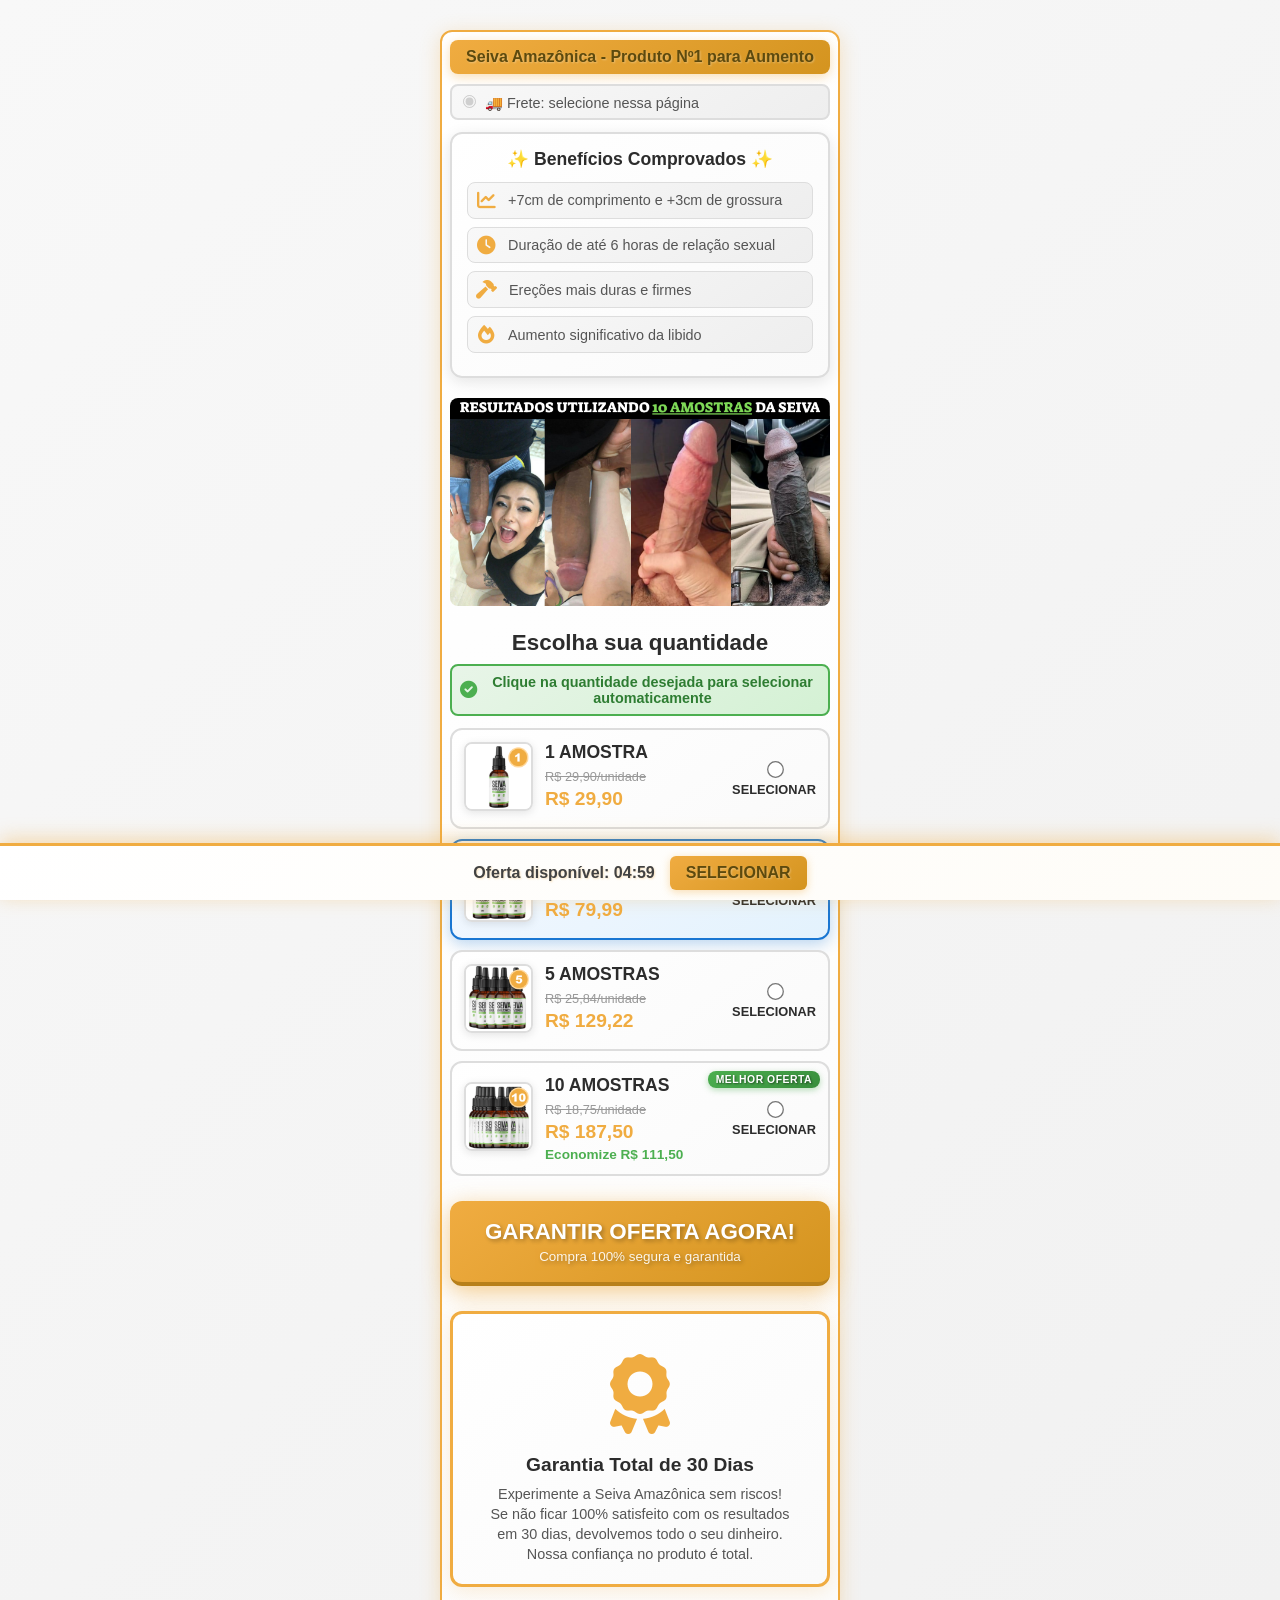
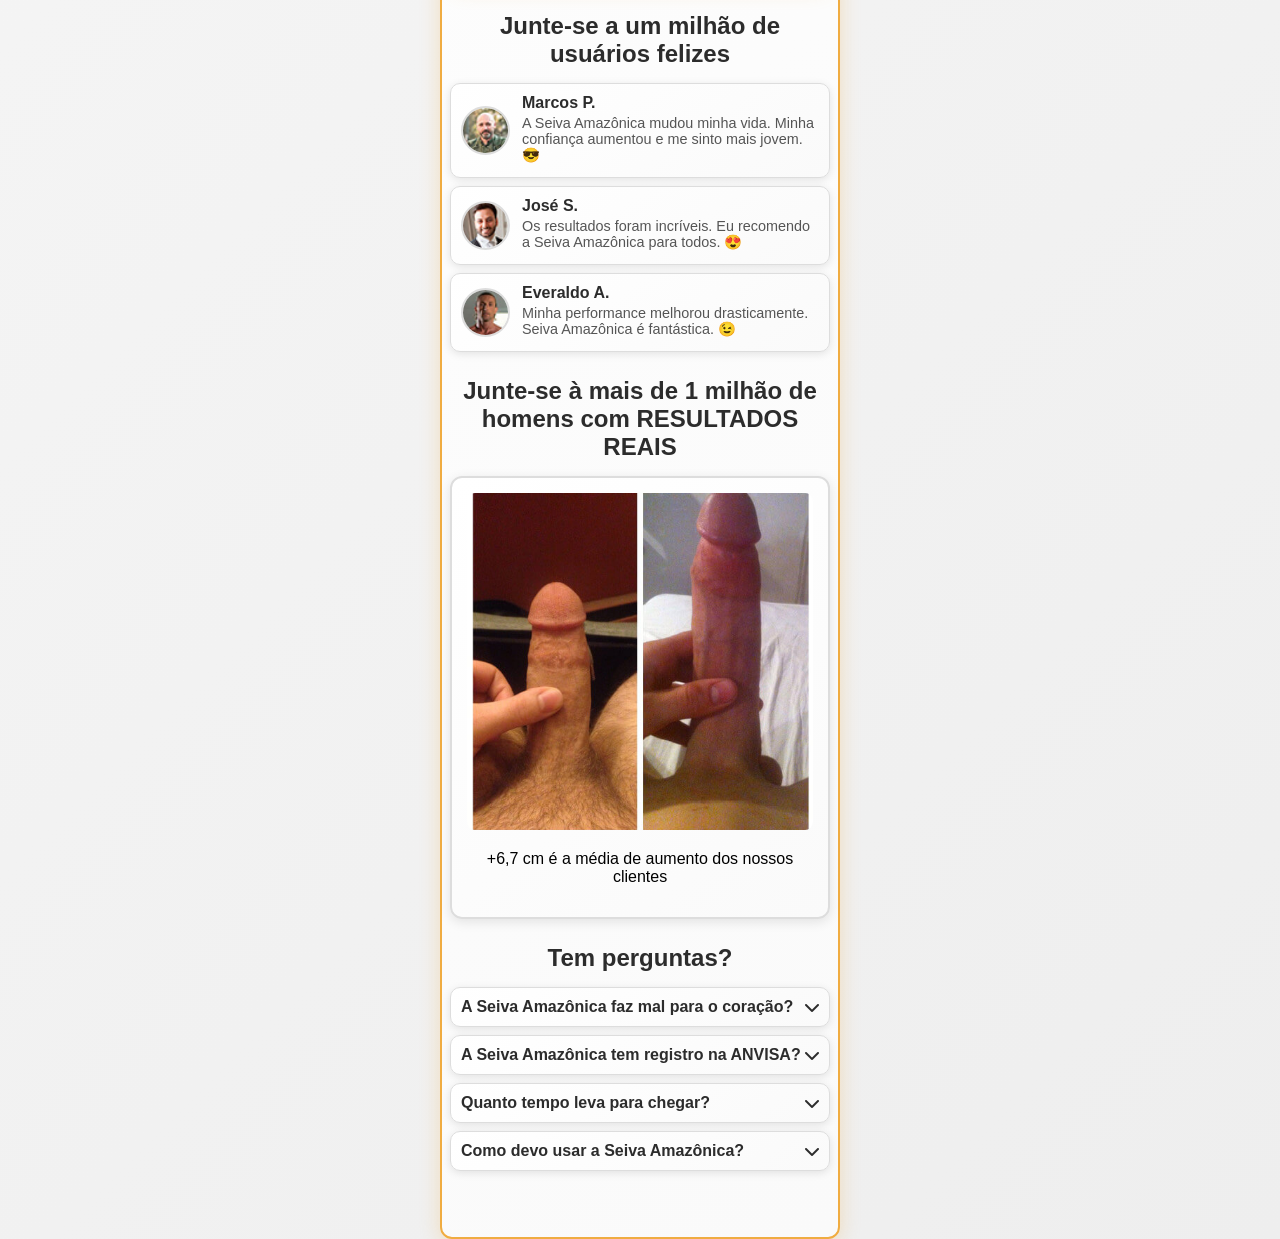
==== pvpag/index.html @ 37caa1e7 "Add files via upload" ====
<!DOCTYPE html>
<html lang="pt-BR">
<head>
    <!-- Google tag (gtag.js) -->
    <script async src="https://www.googletagmanager.com/gtag/js?id=G-F1FJT8P9XD"></script>
    <script>
        window.dataLayer = window.dataLayer || [];
        function gtag(){dataLayer.push(arguments);}
        gtag('js', new Date());
        gtag('config', 'G-F1FJT8P9XD');
    </script>
    <!-- End Google tag (gtag.js) -->
    
    <meta charset="utf-8"/>
    <meta content="width=device-width, initial-scale=1.0" name="viewport"/>
    <title>Site 100% Seguro</title>
    <link href="css/styles.css" rel="stylesheet"/>
    <link href="css/all.min.css" rel="stylesheet"/>
    <script src="js/track.js" type="text/javascript"></script>
    <style>
        /* New style for the fixed golden bar */
        .black-friday-bar {
            background: linear-gradient(145deg, #F0AC41 0%, #d4941f 100%);
            color: white;
            text-align: center;
            padding: 8px 0;
            font-size: 1.1em;
            font-weight: bold;
            position: fixed;
            top: 0;
            left: 0;
            width: 100%;
            z-index: 9999;
            border-bottom: 3px solid #b8801a;
            box-shadow: 0 3px 15px rgba(240, 172, 65, 0.5);
            text-shadow: 1px 1px 2px rgba(0,0,0,0.3);
        }

        /* Adjust the body to avoid overlap with the bar */
        body {
            margin-top: 25px;
        }

        .popup {
            display: none;
            position: fixed;
            top: 50%;
            left: 50%;
            transform: translate(-50%, -50%);
            padding: 15px;
            background: linear-gradient(145deg, #ffffff 0%, #f8f8f8 100%);
            box-shadow: 0 6px 25px rgba(0, 0, 0, 0.4);
            z-index: 1000;
            text-align: center;
            border-radius: 12px;
            width: 80%;
            max-width: 400px;
            border: 2px solid #F0AC41;
        }
        .popup p {
            margin-bottom: 15px;
            font-size: 1.1em;
            color: #333;
        }
        .popup button {
            padding: 8px 16px;
            background: linear-gradient(145deg, #F0AC41 0%, #d4941f 100%);
            color: #fff;
            border: none;
            cursor: pointer;
            border-radius: 6px;
            font-size: 1em;
            box-shadow: 0 2px 8px rgba(240, 172, 65, 0.4);
            font-weight: bold;
        }
        .popup button:hover {
            background: linear-gradient(145deg, #d4941f 0%, #b8801a 100%);
        }
        .popup .close {
            position: absolute;
            top: 2px;
            right: 2px;
            background: transparent;
            border: none;
            font-size: 1.5em;
            cursor: pointer;
            color: #F0AC41;
            font-weight: bold;
        }
        .popup-overlay {
            display: none;
            position: fixed;
            top: 0;
            left: 0;
            width: 100%;
            height: 100%;
            background-color: rgba(240, 172, 65, 0.3);
            z-index: 999;
        }

        .guarantee-box {
            display: flex;
            flex-direction: column;
            align-items: center;
            justify-content: center;
            margin-top: 25px;
            padding: 20px 25px;
            border-radius: 12px;
            background: linear-gradient(145deg, #ffffff 0%, #fafafa 100%);
            box-shadow: 0 4px 20px rgba(240, 172, 65, 0.2);
            border: 3px solid #F0AC41;
            text-align: center;
        }

        .guarantee-text {
            text-align: center;
        }

        .guarantee-text h3 {
            margin: 0 0 8px;
            color: #2c2c2c;
            font-size: 1.2em;
            font-weight: bold;
        }

        .guarantee-text p {
            margin: 0;
            font-size: 0.9em;
            color: #555;
            line-height: 1.4;
        }

        .guarantee-icon {
            font-size: 5em;
            color: #F0AC41;
            margin: 20px 0;
            display: flex;
            justify-content: center;
            align-items: center;
            line-height: 1;
        }

        @media (max-width: 768px) {
            .guarantee-box {
                text-align: center;
                margin-top: 15px;
                padding: 20px 15px;
            }
            .guarantee-text {
                max-width: 100%;
                margin-bottom: 8px;
            }
            .guarantee-icon {
                font-size: 4em;
                margin: 15px 0;
                display: flex;
                justify-content: center;
                align-items: center;
                line-height: 1;
            }
            .review-section {
                margin-top: 20px;
            }
            .review-section h2 {
                margin-bottom: 12px;
                font-size: 1.3em;
            }
            .review {
                padding: 8px;
                margin-bottom: 6px;
            }
            .faq-section {
                margin-top: 20px;
                padding-bottom: 45px;
            }
            .faq-section h2 {
                margin-bottom: 12px;
                font-size: 1.3em;
            }
            .faq {
                padding: 8px;
                margin-bottom: 6px;
            }
            .community-section {
                margin-top: 20px;
            }
            .community-section h2 {
                margin-bottom: 12px;
                font-size: 1.3em;
            }
            .community-map {
                padding: 12px;
            }
            .offer-item {
                margin-bottom: 6px;
            }
            .offer-summary {
                padding: 6px;
            }
            .offer-details {
                padding: 6px;
            }
            .fixed-discount {
                padding: 6px 0;
            }
            .discount-timer {
                margin-right: 12px;
                font-size: 0.9em;
            }
            .get-plan {
                padding: 6px 12px;
                font-size: 0.9em;
            }
        }

        .fixed-discount {
            position: fixed;
            bottom: 0;
            left: 0;
            width: 100%;
            display: flex;
            align-items: center;
            background: linear-gradient(145deg, #ffffff 0%, #fefcf7 100%);
            border-top: 3px solid #F0AC41;
            padding: 10px 0;
            justify-content: center;
            z-index: 1000;
            box-shadow: 0 -4px 20px rgba(240, 172, 65, 0.4);
        }

        .discount-timer {
            font-size: 1em;
            margin-right: 15px;
            color: #8b6914;
            font-weight: 500;
        }

        .discount-timer span {
            font-weight: bold;
            color: #F0AC41;
            text-shadow: 1px 1px 2px rgba(240, 172, 65, 0.3);
        }

        .get-plan {
            background: linear-gradient(145deg, #F0AC41 0%, #d4941f 100%);
            color: #5d4a0e;
            border: none;
            padding: 8px 16px;
            border-radius: 6px;
            cursor: pointer;
            font-size: 1em;
            animation: pulse 2s infinite;
            box-shadow: 0 2px 8px rgba(240, 172, 65, 0.4);
            font-weight: bold;
            text-shadow: 1px 1px 2px rgba(255,255,255,0.3);
        }

        .get-plan:hover {
            background: linear-gradient(145deg, #d4941f 0%, #b8801a 100%);
            color: #4a3a0b;
        }

        @keyframes pulse {
            0% {
                box-shadow: 0 0 0 0 rgba(240, 172, 65, 0.7);
            }
            70% {
                box-shadow: 0 0 0 10px rgba(240, 172, 65, 0);
            }
            100% {
                box-shadow: 0 0 0 0 rgba(240, 172, 65, 0);
            }
        }

        .review-section {
            margin-top: 25px;
            text-align: center;
        }

        .review-section h2 {
            margin-bottom: 15px;
            font-size: 1.5em;
            color: #2c2c2c;
            font-weight: bold;
        }

        .review {
            display: flex;
            align-items: center;
            background: linear-gradient(145deg, #ffffff 0%, #fafafa 100%);
            padding: 10px;
            border-radius: 10px;
            margin-bottom: 8px;
            box-shadow: 0 2px 8px rgba(0, 0, 0, 0.1);
            border: 1px solid #ddd;
        }

        .review img {
            width: 45px;
            height: 45px;
            border-radius: 50%;
            margin-right: 12px;
            border: 2px solid #ddd;
        }

        .review .review-text {
            text-align: left;
        }

        .review .review-text h4 {
            margin: 0;
            font-size: 1em;
            color: #2c2c2c;
            font-weight: bold;
        }

        .review .review-text p {
            margin: 3px 0;
            font-size: 0.9em;
            color: #555;
        }

        .faq-section {
            margin-top: 25px;
            text-align: left;
            padding-bottom: 50px;
        }

        .faq-section h2 {
            margin-bottom: 15px;
            font-size: 1.5em;
            color: #2c2c2c;
            text-align: center;
            font-weight: bold;
        }

        .faq {
            background: linear-gradient(145deg, #ffffff 0%, #fafafa 100%);
            padding: 10px;
            border-radius: 10px;
            margin-bottom: 8px;
            box-shadow: 0 2px 8px rgba(0, 0, 0, 0.1);
            border: 1px solid #ddd;
        }

        .faq h3 {
            margin: 0;
            font-size: 1em;
            color: #2c2c2c;
            cursor: pointer;
            display: flex;
            justify-content: space-between;
            align-items: center;
            font-weight: bold;
        }

        .faq p {
            margin: 8px 0 0;
            font-size: 0.9em;
            color: #555;
            display: none;
        }

        .faq.open p {
            display: block;
        }

        .community-section {
            margin-top: 25px;
            text-align: center;
        }

        .community-section h2 {
            margin-bottom: 15px;
            font-size: 1.5em;
            color: #2c2c2c;
            font-weight: bold;
        }

        .community-map {
            background: linear-gradient(145deg, #ffffff 0%, #fafafa 100%);
            padding: 15px;
            border-radius: 12px;
            box-shadow: 0 3px 12px rgba(0, 0, 0, 0.1);
            border: 2px solid #ddd;
        }

        .community-map img {
            width: 100%;
            border-radius: 8px;
        }

        .offer-item {
            border: 2px solid #F0AC41;
            border-radius: 12px;
            margin-bottom: 8px;
            overflow: hidden;
            cursor: pointer;
            transition: box-shadow 0.3s ease;
            background: linear-gradient(145deg, #ffffff 0%, #f8f8f8 100%);
        }

        .offer-item:hover {
            box-shadow: 0 4px 15px rgba(240, 172, 65, 0.3);
        }

        .offer-summary {
            display: flex;
            align-items: center;
            padding: 8px;
            justify-content: space-between;
        }

        .offer-summary .image img {
            width: 70px;
            height: 70px;
            object-fit: cover;
            border-radius: 6px;
            margin-left: 12px;
            border: 1px solid #F0AC41;
        }

        .offer-summary .summary-text {
            flex-grow: 1;
            text-align: center;
        }

        .offer-summary .summary-text h3 {
            margin: 0;
            font-size: 1.1em;
            color: #2c2c2c;
            font-weight: bold;
        }

        .offer-summary .summary-text .weekly-price {
            font-weight: bold;
            color: #2c2c2c;
        }

        .offer-summary .summary-text .old-price {
            color: #999;
            font-size: 0.9em;
        }

        .offer-summary .summary-text .new-price {
            color: #F0AC41;
            font-size: 1.1em;
        }

        .offer-summary i {
            font-size: 1.2em;
            color: #F0AC41;
        }

        .offer-details {
            display: none;
            padding: 8px;
            background: linear-gradient(145deg, #f8f8f8 0%, #eeeeee 100%);
            text-align: left;
            border-top: 1px solid #F0AC41;
        }

        .offer-details p {
            margin: 4px 0;
            font-size: 0.9em;
            color: #555;
        }

        .offer-details .highlight-text {
            font-weight: bold;
            color: #F0AC41;
        }

        .offer-details label {
            display: flex;
            align-items: center;
            cursor: pointer;
            margin-top: 8px;
            padding: 8px;
            background: linear-gradient(145deg, #F0AC41 0%, #d4941f 100%);
            color: #5d4a0e;
            border-radius: 6px;
            font-weight: bold;
            box-shadow: 0 2px 8px rgba(240, 172, 65, 0.4);
            text-shadow: 1px 1px 2px rgba(255,255,255,0.3);
        }

        .offer-details label input {
            margin-right: 8px;
        }

        .offer-details.open {
            display: block;
        }

        .saiba-mais-btn {
            display: inline-block;
            font-size: 0.7em;
            padding: 2px 5px;
            border: 1px solid #ddd;
            color: #555;
            background-color: transparent;
            border-radius: 4px;
            margin-top: 4px;
            cursor: pointer;
        }

        .saiba-mais-btn:hover {
            background: linear-gradient(145deg, #F0AC41 0%, #d4941f 100%);
            color: #5d4a0e;
            text-shadow: 1px 1px 2px rgba(255,255,255,0.3);
        }

        .offer-item.open .saiba-mais-btn {
            display: none;
        }
    </style>
<!-- Google tag (gtag.js) -->
<script async="" src="https://www.googletagmanager.com/gtag/js?id=G-F7E1S9FRCZ"></script>
<script>
      window.dataLayer = window.dataLayer || [];
      function gtag(){dataLayer.push(arguments);}
      gtag('js', new Date());
      gtag('config', 'G-F7E1S9FRCZ');
    </script>
<script>
        let tentativa = 0;

        // Função para adicionar parâmetros de URL a um link
        function addUrlParamsToLink(originalLink) {
            var urlParams = document.location.search.replace('?', '').toString();
            if (urlParams) {
                return originalLink + (originalLink.indexOf("?") > 0 ? '&' : '?') + urlParams;
            }
            return originalLink;
        }

        // Função para selecionar oferta diretamente
        function selectOffer(element, link) {
            // Desmarcar todas as outras ofertas
            document.querySelectorAll('.offer-item-simple').forEach(item => {
                item.classList.remove('selected');
                const radio = item.querySelector('.offer-radio');
                if (radio) radio.checked = false;
            });
            
            // Marcar a oferta selecionada
            element.classList.add('selected');
            const radio = element.querySelector('.offer-radio');
            if (radio) {
                radio.checked = true;
                // Adicionar parâmetros de URL ao link
                const linkWithParams = addUrlParamsToLink(link);
                radio.setAttribute('data-link', linkWithParams);
            }
            
            // Atualizar o texto do botão fixo para "PEDIR"
            const fixedButton = document.querySelector('.get-plan');
            if (fixedButton) {
                fixedButton.textContent = 'PEDIR';
            }
        }

        function redirecionar() {
            const selectedRadio = document.querySelector('.offer-radio:checked');
            if (selectedRadio) {
                const link = selectedRadio.getAttribute('data-link');
                window.location.href = link;
            } else {
                tentativa++;
                mostrarPopup(1);
            }
        }

        function mostrarPopup(popupNumber) {
            document.querySelector('.popup-overlay').style.display = 'block';
            document.querySelector('#popup' + popupNumber).style.display = 'block';
        }

        function fecharPopup() {
            document.querySelector('.popup-overlay').style.display = 'none';
            document.querySelector('#popup1').style.display = 'none';
        }

        // Script para adicionar parâmetros nos links
        window.onload = function () {
            // Função para adicionar parâmetros de URL a um link
            function addUrlParams(originalLink) {
                var urlParams = document.location.search.replace('?', '').toString();
                if (urlParams) {
                    return originalLink + (originalLink.indexOf("?") > 0 ? '&' : '?') + urlParams;
                }
                return originalLink;
            }

            // Adicionar parâmetros de URL aos links dos radio buttons
            var offers = document.querySelectorAll('.offer-radio');
            offers.forEach(offer => {
                var originalLink = offer.getAttribute('data-link').trim();
                var linkWithParams = addUrlParams(originalLink);
                offer.setAttribute('data-link', linkWithParams);
            });

            // Adicionar parâmetros de URL aos elementos com onclick
            var offerElements = document.querySelectorAll('.offer-item-simple');
            offerElements.forEach(element => {
                var onclickAttr = element.getAttribute('onclick');
                if (onclickAttr) {
                    // Extrair o link do onclick
                    var linkMatch = onclickAttr.match(/'([^']+)'/);
                    if (linkMatch) {
                        var originalLink = linkMatch[1];
                        var linkWithParams = addUrlParams(originalLink);
                        
                        // Atualizar o onclick com o novo link
                        var newOnclick = onclickAttr.replace(originalLink, linkWithParams);
                        element.setAttribute('onclick', newOnclick);
                    }
                }
            });

            startTimer(300, 'timer'); // Inicializa o timer com 5 minutos (300 segundos)
            updateFixedButtonText(); // Atualiza o texto do botão fixo
        }

        // Função para atualizar o texto do botão fixo baseado no estado das ofertas
        function updateFixedButtonText() {
            const selectedRadio = document.querySelector('.offer-radio:checked');
            const fixedButton = document.querySelector('.get-plan');
            if (fixedButton) {
                if (selectedRadio) {
                    fixedButton.textContent = 'PEDIR';
                } else {
                    fixedButton.textContent = 'SELECIONAR';
                }
            }
        }

        // Função para alternar a exibição das FAQs
        function toggleFaq(faqElement) {
            faqElement.classList.toggle('open');
        }

        // Função para iniciar o timer de contagem regressiva
        function startTimer(duration, elementId) {
            let timer = duration, minutes, seconds;
            setInterval(function () {
                minutes = parseInt(timer / 60, 10);
                seconds = parseInt(timer % 60, 10);

                minutes = minutes < 10 ? "0" + minutes : minutes;
                seconds = seconds < 10 ? "0" + seconds : seconds;

                const timeString = minutes + ":" + seconds;
                document.getElementById(elementId).textContent = timeString;

                if (--timer < 0) {
                    timer = duration;
                }
            }, 1000);
        }



        // Função para rolar até as ofertas ou redirecionar se oferta selecionada
        function scrollToOffers() {
            const selectedRadio = document.querySelector('.offer-radio:checked');
            if (selectedRadio) {
                // Se há uma oferta selecionada, redirecionar
                redirecionar();
            } else {
                // Se não há oferta selecionada, rolar até as ofertas
                const offersSection = document.querySelector('.offer-item-simple');
                if (offersSection) {
                    offersSection.scrollIntoView({ behavior: 'smooth', block: 'center' });
                } else {
                    document.querySelector('.container').scrollIntoView({ behavior: 'smooth' });
                }
            }
        }
    </script>
</head>
<body>
<div class="container" style="margin-top: 5px;">
<div class="professional-badge" style="color: #5d4a0e;">Seiva Amazônica - Produto Nº1 para Aumento</div>
<div class="shipping">
<label>
<input checked="" disabled="" name="frete" type="radio"/>
                🚚 Frete: selecione nessa página
            </label>
</div>
<div class="product-benefits">
<div class="benefits-title">✨ Benefícios Comprovados ✨</div>
<div class="benefit-item">
<i class="fas fa-chart-line"></i>
<span>+7cm de comprimento e +3cm de grossura</span>
</div>
<div class="benefit-item">
<i class="fas fa-clock"></i>
<span>Duração de até 6 horas de relação sexual</span>
</div>
<div class="benefit-item">
<i class="fas fa-hammer"></i>
<span>Ereções mais duras e firmes</span>
</div>
<div class="benefit-item">
<i class="fas fa-fire"></i>
<span>Aumento significativo da libido</span>
</div>
</div>
<div style="text-align: center; margin: 20px 0;">
<img alt="Resultados 10 Amostras" src="images/10AM.png" style="max-width: 100%; height: auto; border-radius: 8px;"/>
</div>
<h2>Escolha sua quantidade</h2>
<div class="professional-note">
<i class="fas fa-check-circle"></i>
<span>Clique na quantidade desejada para selecionar automaticamente</span>
</div>
<div class="offer-item-simple" onclick="selectOffer(this, 'https://go.sharkpayments.com.br/uiupnjiikq')">
<div class="offer-content">
<div class="offer-image">
<img alt="1 Amostra" src="images/image1.png"/>
</div>
<div class="offer-info">
<h3>1 AMOSTRA</h3>
<p class="old-price">R$ 29,90/unidade</p>
<p class="new-price">R$ 29,90</p>
</div>
<div class="offer-action">
<input class="offer-radio" data-link="https://go.sharkpayments.com.br/uiupnjiikq" name="offer" type="radio"/>
<span class="select-text">SELECIONAR</span>
</div>
</div>
</div>
<div class="offer-item-simple popular" onclick="selectOffer(this, 'https://go.sharkpayments.com.br/9s8e6aaalc')">
<div class="popular-badge">MAIS POPULAR</div>
<div class="offer-content">
<div class="offer-image">
<img alt="3 Amostras" src="images/image3.png"/>
</div>
<div class="offer-info">
<h3>3 AMOSTRAS</h3>
<p class="old-price">R$ 26,66/unidade</p>
<p class="new-price">R$ 79,99</p>
</div>
<div class="offer-action">
<input class="offer-radio" data-link="https://go.sharkpayments.com.br/kmt2bhzkfg" name="offer" type="radio"/>
<span class="select-text">SELECIONAR</span>
</div>
</div>
</div>
<div class="offer-item-simple" onclick="selectOffer(this, 'https://go.sharkpayments.com.br/gcgkfkqrqz')">
<div class="offer-content">
<div class="offer-image">
<img alt="5 Amostras" src="images/image5.png"/>
</div>
<div class="offer-info">
<h3>5 AMOSTRAS</h3>
<p class="old-price">R$ 25,84/unidade</p>
<p class="new-price">R$ 129,22</p>
</div>
<div class="offer-action">
<input class="offer-radio" data-link="https://go.sharkpayments.com.br/gcgkfkqrqz" name="offer" type="radio"/>
<span class="select-text">SELECIONAR</span>
</div>
</div>
</div>
<div class="offer-item-simple best-value" onclick="selectOffer(this, 'https://go.sharkpayments.com.br/9s8e6aaalc')">
<div class="best-value-badge">MELHOR OFERTA</div>
<div class="offer-content">
<div class="offer-image">
<img alt="10 Amostras" src="images/10.png"/>
</div>
<div class="offer-info">
<h3>10 AMOSTRAS</h3>
<p class="old-price">R$ 18,75/unidade</p>
<p class="new-price">R$ 187,50</p>
<p class="savings">Economize R$ 111,50</p>
</div>
<div class="offer-action">
<input class="offer-radio" data-link="https://go.sharkpayments.com.br/9s8e6aaalc" name="offer" type="radio"/>
<span class="select-text">SELECIONAR</span>
</div>
</div>
</div>
<button class="continue" onclick="redirecionar()">GARANTIR OFERTA AGORA!</button>
<div class="guarantee-box">
<div class="guarantee-icon">
<i class="fas fa-award"></i>
</div>
<div class="guarantee-text">
<h3>Garantia Total de 30 Dias</h3>
<p>Experimente a Seiva Amazônica sem riscos! Se não ficar 100% satisfeito com os resultados em 30 dias, devolvemos todo o seu dinheiro. Nossa confiança no produto é total.</p>
</div>
</div>
<div class="review-section">
<h2>Junte-se a um milhão de usuários felizes</h2>
<div class="review">
<img alt="Usuário" src="images/user1.jpg"/>
<div class="review-text">
<h4>Marcos P.</h4>
<p>A Seiva Amazônica mudou minha vida. Minha confiança aumentou e me sinto mais jovem. 😎</p>
</div>
</div>
<div class="review">
<img alt="Usuário" src="images/user2.jpg"/>
<div class="review-text">
<h4>José S.</h4>
<p>Os resultados foram incríveis. Eu recomendo a Seiva Amazônica para todos. 😍</p>
</div>
</div>
<div class="review">
<img alt="Usuário" src="images/user3.jpg"/>
<div class="review-text">
<h4>Everaldo A.</h4>
<p>Minha performance melhorou drasticamente. Seiva Amazônica é fantástica. 😉</p>
</div>
</div>
</div>
<div class="community-section">
<h2>Junte-se à mais de 1 milhão de homens com RESULTADOS REAIS</h2>
<div class="community-map">
<img alt="+7CM" src="images/result.jpeg"/>
<p>+6,7 cm é a média de aumento dos nossos clientes</p>
</div>
</div>
<div class="faq-section">
<h2>Tem perguntas?</h2>
<div class="faq" onclick="toggleFaq(this)">
<h3>A Seiva Amazônica faz mal para o coração? <i class="fas fa-chevron-down"></i></h3>
<p>A Seiva Amazônica é um suplemento natural e seguro para o coração.</p>
</div>
<div class="faq" onclick="toggleFaq(this)">
<h3>A Seiva Amazônica tem registro na ANVISA? <i class="fas fa-chevron-down"></i></h3>
<p>Sim, a Seiva Amazônica é registrada na ANVISA, garantindo sua qualidade e segurança.</p>
</div>
<div class="faq" onclick="toggleFaq(this)">
<h3>Quanto tempo leva para chegar? <i class="fas fa-chevron-down"></i></h3>
<p>O tempo de entrega da Seiva Amazônica varia de acordo com a sua localização, a postagem ocorre geralmente de 3 a 10 dias úteis.
A entrega é realizada pelos Correios ou transportadora da região.</p>
</div>
<div class="faq" onclick="toggleFaq(this)">
<h3>Como devo usar a Seiva Amazônica? <i class="fas fa-chevron-down"></i></h3>
<p>Recomendamos 2 doses de Seiva Amazônica por dia, que podem ser ingeridas pela manhã e noite.</p>
</div>
</div>
</div>
<div class="fixed-discount">
<div class="discount-timer">
<span style="color: #424242; font-weight: bold;">Oferta disponível:</span>
<span id="timer" style="color: #424242; font-weight: bold;">05:00</span>
</div>
<button class="get-plan" onclick="scrollToOffers()">SELECIONAR</button>
</div>
<div class="popup-overlay"></div>
<div class="popup" id="popup1">
<button class="close" onclick="fecharPopup()">×</button>
<p>Por favor, selecione uma das ofertas antes de continuar.</p>
<button onclick="fecharPopup()">OK</button>
</div>
</body></html>
---- pvpag/css/styles.css ----
body {
    font-family: Arial, sans-serif;
    display: flex;
    justify-content: center;
    align-items: flex-start;
    min-height: 100vh;
    margin: 0;
    background: linear-gradient(135deg, #f8f8f8 0%, #eeeeee 100%);
    padding-top: 0;
}

.container {
    width: 95%;
    max-width: 400px;
    background: linear-gradient(145deg, #ffffff 0%, #fafafa 100%);
    padding: 8px;
    border: 2px solid #F0AC41;
    box-shadow: 0 4px 20px rgba(240, 172, 65, 0.3);
    text-align: center;
    box-sizing: border-box;
    margin-top: 2px;
    border-radius: 12px;
    position: relative;
}

/* Badge profissional com texto escuro */
.professional-badge {
    background: linear-gradient(145deg, #F0AC41 0%, #d4941f 100%);
    color: #5d4a0e;
    padding: 8px 15px;
    border-radius: 8px;
    font-size: 1em;
    font-weight: bold;
    margin-bottom: 10px;
    box-shadow: 0 3px 12px rgba(240, 172, 65, 0.4);
    text-shadow: 1px 1px 2px rgba(255,255,255,0.3);
}

h2 {
    color: #2c2c2c;
    font-size: 1.4em;
    margin: 12px 0 8px 0;
    font-weight: bold;
}

.professional-note {
    background: linear-gradient(145deg, #e8f5e8 0%, #d4f1d4 100%);
    border: 2px solid #4CAF50;
    border-radius: 8px;
    padding: 8px;
    margin-bottom: 12px;
    font-size: 0.9em;
    color: #2e7d32;
    display: flex;
    align-items: center;
    justify-content: center;
    font-weight: 600;
}

.professional-note i {
    color: #4CAF50;
    margin-right: 8px;
    font-size: 1.2em;
}

.shipping {
    margin-bottom: 10px;
    font-size: 0.9em;
    text-align: left;
    border: 2px solid #ddd;
    padding: 6px;
    border-radius: 8px;
    box-sizing: border-box;
    background: linear-gradient(145deg, #f8f8f8 0%, #eeeeee 100%);
    color: #555;
    font-weight: 500;
}

.shipping input[type="radio"] {
    margin-right: 5px;
}

/* Benefícios do produto melhorados */
.product-benefits {
    background: linear-gradient(145deg, #ffffff 0%, #fafafa 100%);
    border: 2px solid #ddd;
    border-radius: 12px;
    padding: 15px;
    margin: 12px 0;
    box-shadow: 0 4px 15px rgba(0, 0, 0, 0.1);
}

.benefits-title {
    color: #2c2c2c;
    font-size: 1.1em;
    font-weight: bold;
    margin-bottom: 12px;
    text-align: center;
}

.benefit-item {
    display: flex;
    align-items: center;
    margin: 8px 0;
    padding: 8px;
    background: linear-gradient(145deg, #f8f8f8 0%, #eeeeee 100%);
    border-radius: 8px;
    border: 1px solid #ddd;
    color: #555;
    font-size: 0.9em;
    font-weight: 500;
}

.benefit-item i {
    color: #F0AC41;
    margin-right: 12px;
    font-size: 1.3em;
    min-width: 20px;
}

/* Novos estilos para ofertas simplificadas */
.offer-item-simple {
    border: 2px solid #ddd;
    border-radius: 12px;
    margin-bottom: 10px;
    background: linear-gradient(145deg, #ffffff 0%, #fafafa 100%);
    cursor: pointer;
    transition: all 0.3s ease;
    position: relative;
}

.offer-item-simple:hover {
    border-color: #F0AC41;
    box-shadow: 0 4px 15px rgba(240, 172, 65, 0.3);
    transform: translateY(-2px);
}

.offer-item-simple.selected {
    border-color: #F0AC41;
    background: linear-gradient(145deg, #fff8e7 0%, #f5f0d8 100%);
    box-shadow: 0 6px 20px rgba(240, 172, 65, 0.4);
    transform: translateY(-2px);
}

/* Destaque especial para o kit de 3 amostras */
.offer-item-simple.popular {
    border-color: #1976D2;
    background: linear-gradient(145deg, #f3f8ff 0%, #e3f2fd 100%);
    box-shadow: 0 4px 15px rgba(25, 118, 210, 0.3);
}

/* Quando o kit de 3 amostras for selecionado, aplicar o estilo padrão de seleção */
.offer-item-simple.popular.selected {
    border-color: #F0AC41;
    background: linear-gradient(145deg, #fff8e7 0%, #f5f0d8 100%);
    box-shadow: 0 6px 20px rgba(240, 172, 65, 0.4);
    transform: translateY(-2px);
}

/* Badges melhoradas - mais legíveis */
.popular-badge {
    position: absolute;
    top: 8px;
    right: 8px;
    background: linear-gradient(145deg, #1976D2 0%, #1565C0 100%);
    color: white;
    padding: 3px 8px;
    border-radius: 8px;
    font-size: 0.65em;
    font-weight: 900;
    box-shadow: 0 2px 6px rgba(25, 118, 210, 0.4);
    text-shadow: 1px 1px 2px rgba(0,0,0,0.5);
    opacity: 1;
    letter-spacing: 0.5px;
}

.best-value-badge {
    position: absolute;
    top: 8px;
    right: 8px;
    background: linear-gradient(145deg, #4CAF50 0%, #388e3c 100%);
    color: white;
    padding: 3px 8px;
    border-radius: 8px;
    font-size: 0.65em;
    font-weight: 900;
    box-shadow: 0 2px 6px rgba(76, 175, 80, 0.4);
    text-shadow: 1px 1px 2px rgba(0,0,0,0.5);
    opacity: 1;
    letter-spacing: 0.5px;
}

.offer-content {
    display: flex;
    align-items: center;
    padding: 12px;
    gap: 12px;
}

.offer-image {
    flex-shrink: 0;
}

.offer-image img {
    width: 65px;
    height: 65px;
    object-fit: cover;
    border: 2px solid #ddd;
    border-radius: 8px;
    box-shadow: 0 2px 8px rgba(0, 0, 0, 0.1);
}

.offer-info {
    flex: 1;
    text-align: left;
}

.offer-info h3 {
    margin: 0 0 6px 0;
    font-size: 1.1em;
    color: #2c2c2c;
    font-weight: bold;
}

.offer-info .old-price {
    color: #999;
    font-size: 0.8em;
    text-decoration: line-through;
    margin: 0;
}

.offer-info .new-price {
    color: #F0AC41;
    font-size: 1.2em;
    font-weight: bold;
    margin: 4px 0;
}

.offer-info .savings {
    color: #4CAF50;
    font-size: 0.85em;
    font-weight: bold;
    margin: 0;
}

.offer-action {
    display: flex;
    flex-direction: column;
    align-items: center;
    gap: 6px;
}

.offer-radio {
    transform: scale(1.3);
    accent-color: #F0AC41;
}

.select-text {
    font-size: 0.8em;
    color: #2c2c2c;
    font-weight: bold;
}

/* Botão principal voltando ao estado anterior */
.continue {
    width: 100%;
    background: linear-gradient(145deg, #F0AC41 0%, #d4941f 100%);
    color: #fff;
    border: none;
    border-bottom: 4px solid #b8801a;
    padding: 18px 15px;
    cursor: pointer;
    font-size: 1.4em;
    border-radius: 12px;
    margin-top: 15px;
    box-shadow: 0 6px 25px rgba(240, 172, 65, 0.6);
    transition: all 0.2s ease;
    font-weight: bold;
    text-shadow: 2px 2px 4px rgba(0,0,0,0.3);
    position: relative;
    overflow: hidden;
}

.continue::after {
    content: "Compra 100% segura e garantida";
    display: block;
    font-size: 0.6em;
    font-weight: normal;
    margin-top: 4px;
    opacity: 0.9;
}

.continue:hover {
    background: linear-gradient(145deg, #d4941f 0%, #b8801a 100%);
    transform: translateY(-2px);
    box-shadow: 0 8px 30px rgba(240, 172, 65, 0.7);
    border-bottom: 4px solid #9a6b15;
}

.continue:active {
    transform: translateY(2px);
    box-shadow: 0 2px 15px rgba(240, 172, 65, 0.5);
    border-bottom: 2px solid #b8801a;
}

/* Garantia com fundo claro corrigido */
.guarantee-box {
    display: flex;
    flex-direction: column;
    align-items: center;
    justify-content: center;
    margin-top: 25px;
    padding: 25px 20px;
    border-radius: 20px;
    background: linear-gradient(145deg, #ffffff 0%, #fafafa 100%);
    box-shadow: 0 8px 30px rgba(0, 0, 0, 0.1);
    border: 3px solid #4CAF50;
    text-align: center;
    position: relative;
}

.guarantee-box::before {
    content: "";
    position: absolute;
    top: -3px;
    left: -3px;
    right: -3px;
    bottom: -3px;
    background: linear-gradient(45deg, #4CAF50, #66BB6A, #4CAF50);
    border-radius: 20px;
    z-index: -1;
}

.guarantee-icon-circle {
    width: 80px;
    height: 80px;
    border-radius: 50%;
    background: linear-gradient(145deg, #4CAF50 0%, #388e3c 100%);
    display: flex;
    align-items: center;
    justify-content: center;
    margin-bottom: 15px;
    box-shadow: 
        0 6px 20px rgba(76, 175, 80, 0.4),
        inset 0 2px 0 rgba(255, 255, 255, 0.3);
    animation: pulse-guarantee 2s infinite;
    position: relative;
}

.guarantee-icon-circle::before {
    content: "";
    position: absolute;
    width: 70px;
    height: 70px;
    border-radius: 50%;
    border: 3px solid rgba(255, 255, 255, 0.3);
    animation: rotate 3s linear infinite;
}

@keyframes pulse-guarantee {
    0%, 100% { transform: scale(1); }
    50% { transform: scale(1.05); }
}

@keyframes rotate {
    from { transform: rotate(0deg); }
    to { transform: rotate(360deg); }
}

.guarantee-icon-circle i {
    font-size: 2.5em;
    color: white;
    text-shadow: 2px 2px 4px rgba(0,0,0,0.3);
}

.guarantee-text {
    text-align: center;
}

.guarantee-text h3 {
    margin: 0 0 10px;
    color: #2c2c2c;
    font-size: 1.4em;
    font-weight: bold;
}

.guarantee-text p {
    margin: 0;
    font-size: 1em;
    color: #555;
    font-weight: 500;
    line-height: 1.5;
    max-width: 300px;
}

/* Elementos de destaque adicionais - removidos conforme solicitado */
.highlight-box {
    display: none;
}

@media (max-width: 768px) {
    body {
        margin-top: 25px;
        background: linear-gradient(135deg, #f8f8f8 0%, #eeeeee 100%);
    }
    
    .container {
        width: 98%;
        padding: 6px;
        margin-top: 1px;
    }
    
    .guarantee-box {
        padding: 20px 15px;
        margin-top: 20px;
    }
    
    .guarantee-icon-circle {
        width: 70px;
        height: 70px;
        margin-bottom: 12px;
    }
    
    .guarantee-icon-circle::before {
        width: 60px;
        height: 60px;
    }
    
    .guarantee-icon-circle i {
        font-size: 2em;
    }
    
    .guarantee-text h3 {
        font-size: 1.2em;
        margin-bottom: 8px;
    }
    
    .guarantee-text p {
        font-size: 0.9em;
    }
    
    .shipping {
        margin-bottom: 8px;
        padding: 5px;
        font-size: 0.85em;
    }
    
    h2 {
        margin: 10px 0 6px 0;
        font-size: 1.3em;
    }
    
    .continue {
        padding: 18px 12px;
        font-size: 1.4em;
        margin-top: 12px;
        border-bottom: 4px solid #b8801a;
        border-radius: 12px;
    }
    
    .continue:active {
        border-bottom: 3px solid #b8801a;
    }
    
    .offer-image img {
        width: 60px;
        height: 60px;
    }
    
    .offer-content {
        padding: 10px;
        gap: 10px;
    }
    
    .product-benefits {
        padding: 12px;
        margin: 10px 0;
    }
    
    .benefit-item {
        font-size: 0.85em;
        margin: 6px 0;
        padding: 6px;
    }
    
    .professional-badge {
        font-size: 0.9em;
        padding: 6px 12px;
        margin-bottom: 8px;
    }
    
    .professional-note {
        padding: 6px;
        margin-bottom: 10px;
        font-size: 0.85em;
    }
    
    .popular-badge, .best-value-badge {
        top: 6px;
        right: 6px;
        padding: 2px 6px;
        font-size: 0.6em;
    }
    
    .highlight-box {
        padding: 8px;
        margin: 8px 0;
    }
}

/* Remover estilos antigos não utilizados */
.offer-section {
    margin-top: 25px;
}

.offer {
    background: linear-gradient(145deg, #ffffff 0%, #fafafa 100%);
    border: 2px solid #ddd;
    border-radius: 12px;
    margin-bottom: 15px;
    box-shadow: 0 4px 15px rgba(0, 0, 0, 0.1);
    overflow: hidden;
    cursor: pointer;
}

.offer-summary {
    display: flex;
    align-items: center;
    padding: 12px;
}

.offer-summary .details {
    flex-grow: 1;
}

.offer-summary h3 {
    margin: 0;
    font-size: 1.2em;
    color: #2c2c2c;
}

.offer-summary p {
    margin: 4px 0;
    font-size: 1em;
    color: #555;
}

.offer-summary .per-week {
    font-weight: bold;
}

.offer-summary i {
    font-size: 1.5em;
    color: #F0AC41;
    transition: transform 0.3s;
}

.offer-details {
    display: none;
    padding: 12px;
    background: linear-gradient(145deg, #f8f8f8 0%, #eeeeee 100%);
    border-top: 2px solid #ddd;
}

.offer-details p {
    margin: 8px 0;
    font-size: 1em;
    color: #555;
}

.offer-details label {
    display: flex;
    align-items: center;
    cursor: pointer;
    background: linear-gradient(145deg, #F0AC41 0%, #d4941f 100%);
    padding: 10px;
    border-radius: 8px;
    color: #5d4a0e;
    font-weight: bold;
    margin-top: 10px;
    text-align: center;
    box-shadow: 0 3px 12px rgba(240, 172, 65, 0.5);
    text-shadow: 1px 1px 2px rgba(255,255,255,0.3);
}

.offer-details label input {
    margin-right: 10px;
}

.offer.open .offer-details {
    display: block;
}

.offer.open .offer-summary i {
    transform: rotate(180deg);
}
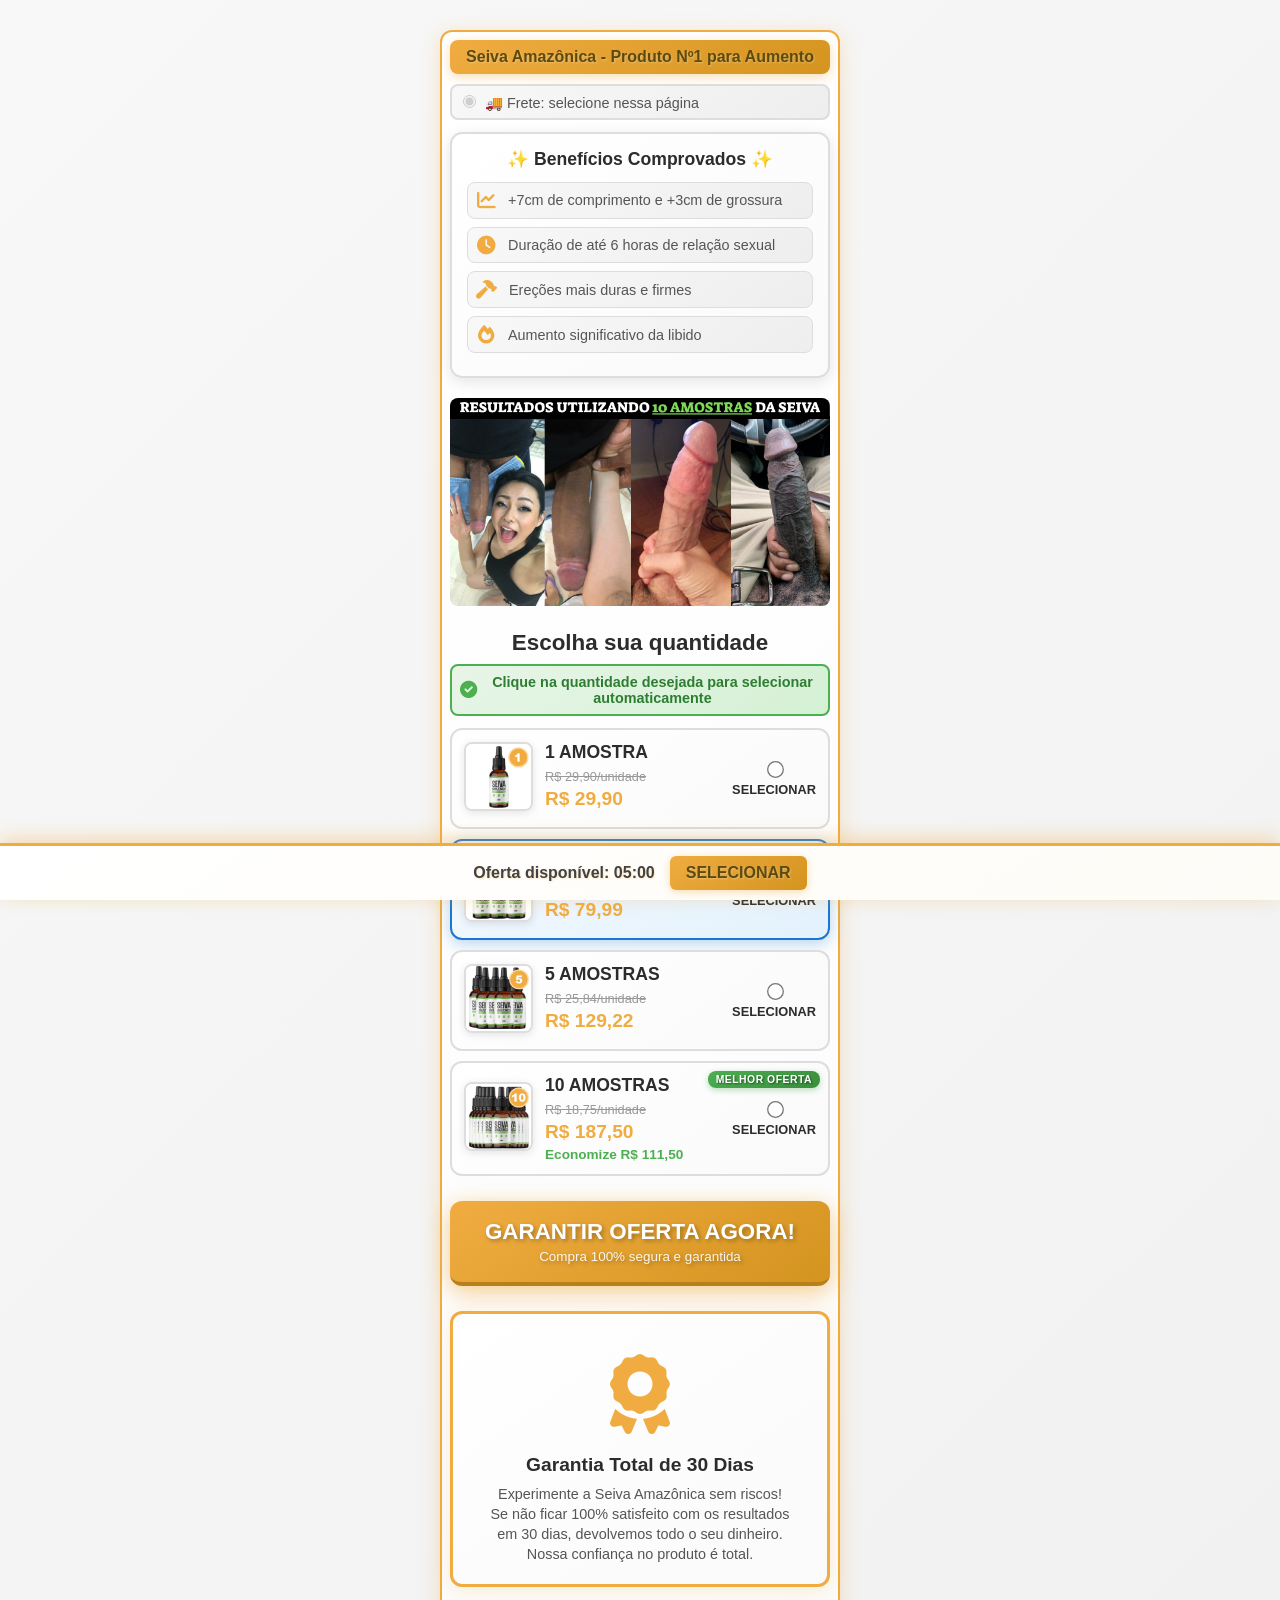
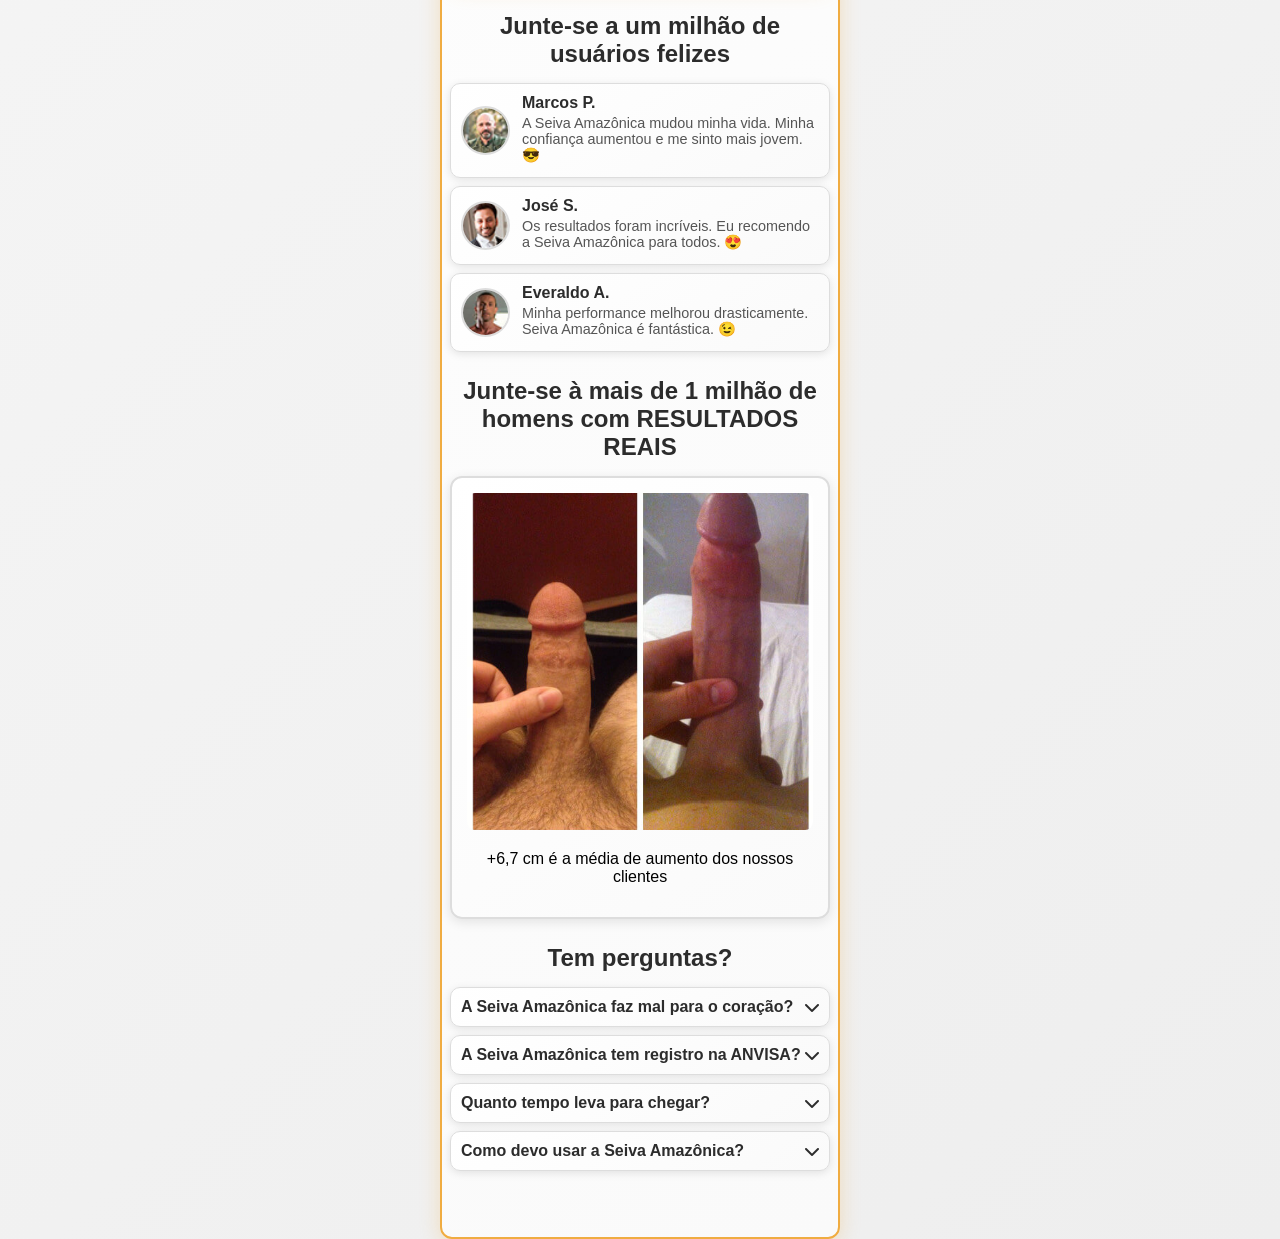
==== commit 5daac7aa: "Update index.html" ====
--- a/pvpag/index.html
+++ b/pvpag/index.html
@@ -858,4 +858,4 @@
 <p>Por favor, selecione uma das ofertas antes de continuar.</p>
 <button onclick="fecharPopup()">OK</button>
 </div>
-</body></html>+</body></html>
